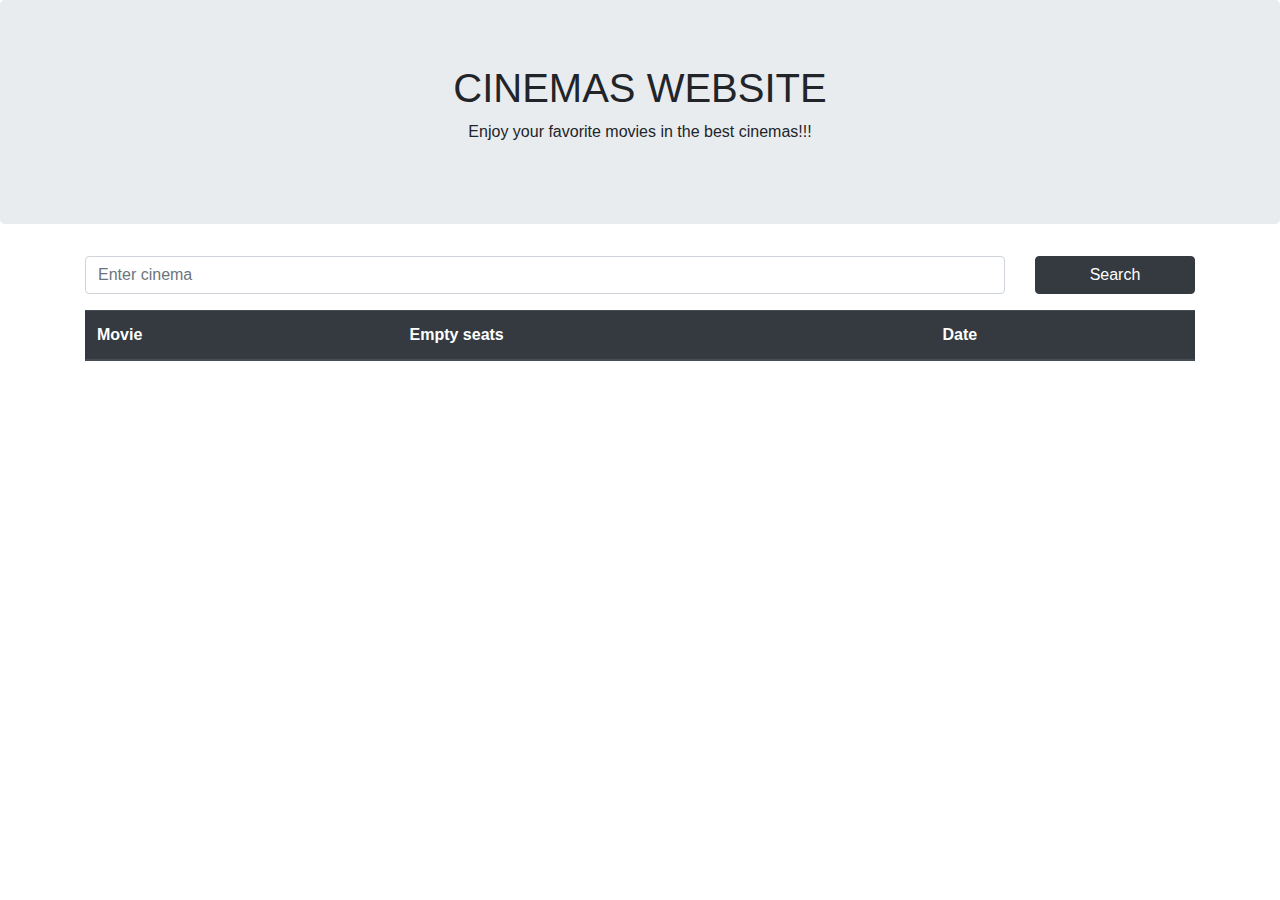
==== src/main/resources/static/index.html @ 6d5f82cd "ya funciona el api mock por fin" ====
<!DOCTYPE HTML>
<html>
	<head>
	    <title>cinemas</title>
	    <meta charset="UTF-8">
	    <meta name="viewport" content="width=device-width, initial-scale=1.0">
	
	    <script src="/webjars/jquery/jquery.min.js"></script>
	    <script src="/webjars/bootstrap/3.3.7/js/bootstrap.min.js"></script>
	    
	    <!--BOOTSTRAP CDN -->
	    <link rel="stylesheet" href="https://stackpath.bootstrapcdn.com/bootstrap/4.3.1/css/bootstrap.min.css" integrity="sha384-ggOyR0iXCbMQv3Xipma34MD+dH/1fQ784/j6cY/iJTQUOhcWr7x9JvoRxT2MZw1T" crossorigin="anonymous">
		<script src="https://stackpath.bootstrapcdn.com/bootstrap/4.3.1/js/bootstrap.min.js" integrity="sha384-JjSmVgyd0p3pXB1rRibZUAYoIIy6OrQ6VrjIEaFf/nJGzIxFDsf4x0xIM+B07jRM" crossorigin="anonymous"></script>
	    <script src="https://code.jquery.com/jquery-3.3.1.slim.min.js" integrity="sha384-q8i/X+965DzO0rT7abK41JStQIAqVgRVzpbzo5smXKp4YfRvH+8abtTE1Pi6jizo" crossorigin="anonymous"></script>
		<script src="https://cdnjs.cloudflare.com/ajax/libs/popper.js/1.14.7/umd/popper.min.js" integrity="sha384-UO2eT0CpHqdSJQ6hJty5KVphtPhzWj9WO1clHTMGa3JDZwrnQq4sF86dIHNDz0W1" crossorigin="anonymous"></script>
	    
	    <script src="js/apimock.js"></script>
		<script src="js/app.js"></script>
	    
	    <link rel="stylesheet"
	      href="/webjars/bootstrap/3.3.7/css/bootstrap.min.css" />
	</head>
	<body>	    
	    <div class="jumbotron text-center">
		  <h1>CINEMAS WEBSITE</h1>
		  <p>Enjoy your favorite movies in the best cinemas!!!</p> 
		</div>
		
		<div class="container">
		
			<div class="form-group">
			
				<div class="row">			
					<div class="col-sm-10">
						<!--label for="cinemaname">Cinema:</label-->
	  					<input type="text" class="form-control" id="inputCinemaname" placeholder= "Enter cinema">
					</div>
					<div class="col-sm-2">
						<button type="button" class="btn btn-dark btn-block" onclick="app.getCinemaByName($('#inputCinemaname').val())">Search</button>
					</div>
				</div>
			</div>
			
			<div class="table-responsive">
				<table id="tableCinema" class="table table-striped">
				      
				      <thead class="thead-dark">
					    <tr>
				        	<th>Movie</th>
				        	<th>Empty seats</th>
				        	<th>Date</th>
				      	</tr>
					  </thead>
				      
				</table>	
			</div>
				
			
			
	  </div>
		
		
	</body>
</html>
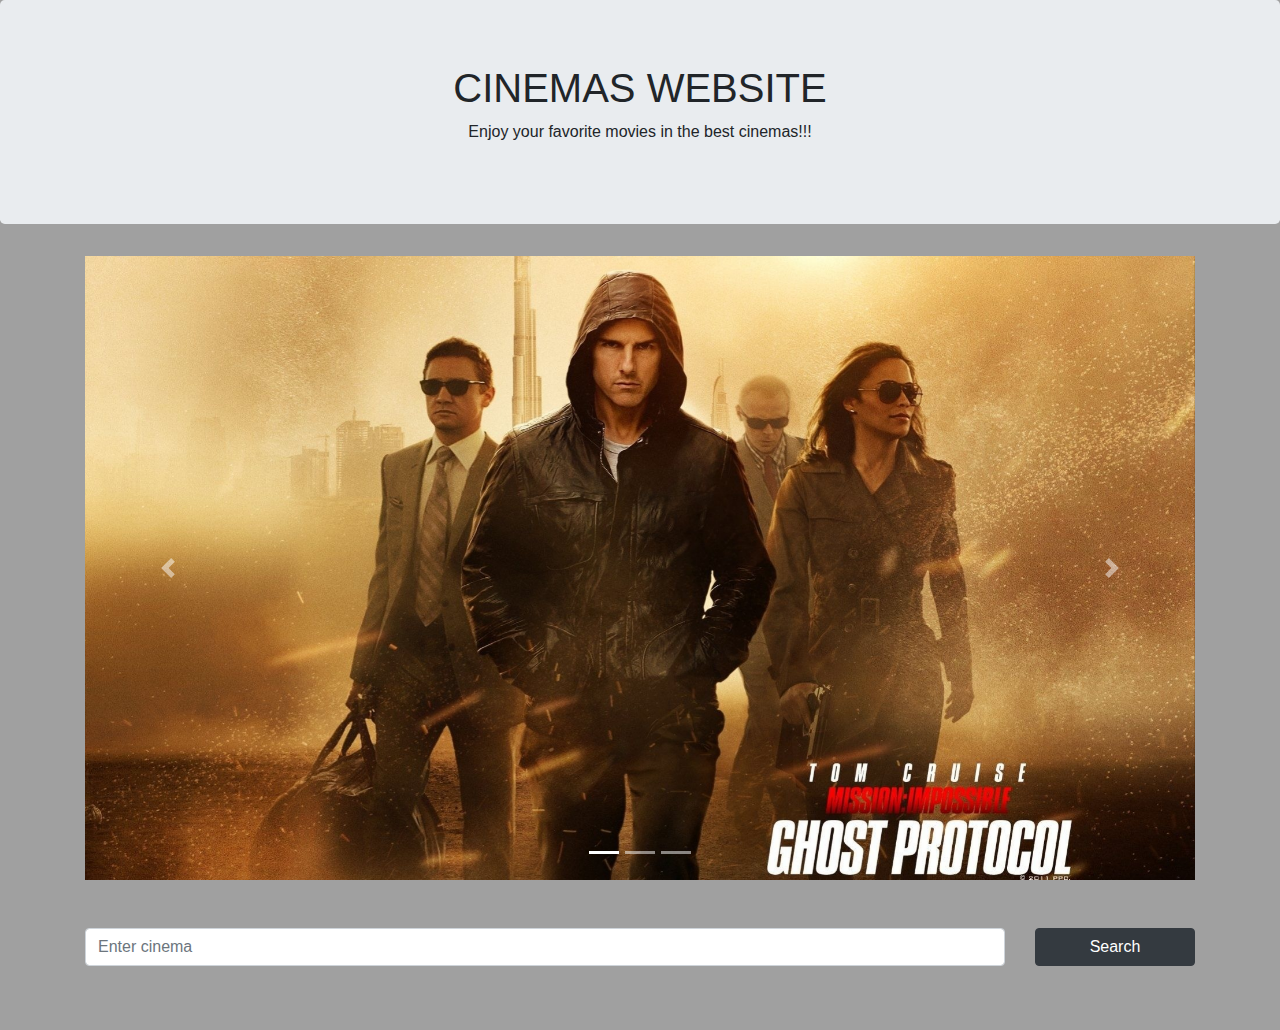
==== commit 68ea175c: "imagenes" ====
--- a/src/main/resources/static/index.html
+++ b/src/main/resources/static/index.html
@@ -1,64 +1,156 @@
 <!DOCTYPE HTML>
 <html>
-	<head>
-	    <title>cinemas</title>
-	    <meta charset="UTF-8">
-	    <meta name="viewport" content="width=device-width, initial-scale=1.0">
-	
-	    <script src="/webjars/jquery/jquery.min.js"></script>
-	    <script src="/webjars/bootstrap/3.3.7/js/bootstrap.min.js"></script>
-	    
-	    <!--BOOTSTRAP CDN -->
-	    <link rel="stylesheet" href="https://stackpath.bootstrapcdn.com/bootstrap/4.3.1/css/bootstrap.min.css" integrity="sha384-ggOyR0iXCbMQv3Xipma34MD+dH/1fQ784/j6cY/iJTQUOhcWr7x9JvoRxT2MZw1T" crossorigin="anonymous">
-		<script src="https://stackpath.bootstrapcdn.com/bootstrap/4.3.1/js/bootstrap.min.js" integrity="sha384-JjSmVgyd0p3pXB1rRibZUAYoIIy6OrQ6VrjIEaFf/nJGzIxFDsf4x0xIM+B07jRM" crossorigin="anonymous"></script>
-	    <script src="https://code.jquery.com/jquery-3.3.1.slim.min.js" integrity="sha384-q8i/X+965DzO0rT7abK41JStQIAqVgRVzpbzo5smXKp4YfRvH+8abtTE1Pi6jizo" crossorigin="anonymous"></script>
-		<script src="https://cdnjs.cloudflare.com/ajax/libs/popper.js/1.14.7/umd/popper.min.js" integrity="sha384-UO2eT0CpHqdSJQ6hJty5KVphtPhzWj9WO1clHTMGa3JDZwrnQq4sF86dIHNDz0W1" crossorigin="anonymous"></script>
-	    
-	    <script src="js/apimock.js"></script>
-		<script src="js/app.js"></script>
-	    
-	    <link rel="stylesheet"
-	      href="/webjars/bootstrap/3.3.7/css/bootstrap.min.css" />
-	</head>
-	<body>	    
-	    <div class="jumbotron text-center">
-		  <h1>CINEMAS WEBSITE</h1>
-		  <p>Enjoy your favorite movies in the best cinemas!!!</p> 
-		</div>
-		
-		<div class="container">
-		
-			<div class="form-group">
-			
-				<div class="row">			
-					<div class="col-sm-10">
-						<!--label for="cinemaname">Cinema:</label-->
-	  					<input type="text" class="form-control" id="inputCinemaname" placeholder= "Enter cinema">
-					</div>
-					<div class="col-sm-2">
-						<button type="button" class="btn btn-dark btn-block" onclick="app.getCinemaByName($('#inputCinemaname').val())">Search</button>
-					</div>
+<head>
+<title>cinemas</title>
+<meta charset="UTF-8">
+<meta name="viewport" content="width=device-width, initial-scale=1.0">
+
+<!--BOOTSTRAP CDN -->
+<link rel="stylesheet"
+	href="https://stackpath.bootstrapcdn.com/bootstrap/4.3.1/css/bootstrap.min.css"
+	integrity="sha384-ggOyR0iXCbMQv3Xipma34MD+dH/1fQ784/j6cY/iJTQUOhcWr7x9JvoRxT2MZw1T"
+	crossorigin="anonymous">
+<script
+	src="https://stackpath.bootstrapcdn.com/bootstrap/4.3.1/js/bootstrap.min.js"
+	integrity="sha384-JjSmVgyd0p3pXB1rRibZUAYoIIy6OrQ6VrjIEaFf/nJGzIxFDsf4x0xIM+B07jRM"
+	crossorigin="anonymous"></script>
+<script src="https://code.jquery.com/jquery-3.3.1.slim.min.js"
+	integrity="sha384-q8i/X+965DzO0rT7abK41JStQIAqVgRVzpbzo5smXKp4YfRvH+8abtTE1Pi6jizo"
+	crossorigin="anonymous"></script>
+<script
+	src="https://cdnjs.cloudflare.com/ajax/libs/popper.js/1.14.7/umd/popper.min.js"
+	integrity="sha384-UO2eT0CpHqdSJQ6hJty5KVphtPhzWj9WO1clHTMGa3JDZwrnQq4sF86dIHNDz0W1"
+	crossorigin="anonymous"></script>
+
+
+<link rel="stylesheet"
+	href="https://maxcdn.bootstrapcdn.com/bootstrap/4.3.1/css/bootstrap.min.css">
+<script
+	src="https://ajax.googleapis.com/ajax/libs/jquery/3.3.1/jquery.min.js"></script>
+<script
+	src="https://cdnjs.cloudflare.com/ajax/libs/popper.js/1.14.7/umd/popper.min.js"></script>
+<script
+	src="https://maxcdn.bootstrapcdn.com/bootstrap/4.3.1/js/bootstrap.min.js"></script>
+
+<!-- APIMOCK -->
+<script src="js/apimock.js"></script>
+<script src="js/app.js"></script>
+
+<link rel="stylesheet"
+	href="/webjars/bootstrap/3.3.7/css/bootstrap.min.css" />
+<script src="/webjars/jquery/jquery.min.js"></script>
+<script src="/webjars/bootstrap/3.3.7/js/bootstrap.min.js"></script>
+
+<style>
+/* Make the image fully responsive */
+.carousel-inner img {
+	width: 100%;
+	height: 100%;
+}
+</style>
+
+</head>
+<body style="background-color: rgb(160, 160, 160);">
+	<div class="jumbotron text-center">
+		<h1>CINEMAS WEBSITE</h1>
+		<p>Enjoy your favorite movies in the best cinemas!!!</p>
+	</div>
+
+	<div class="container">
+
+		<div id="demo" class="carousel slide" data-ride="carousel">
+
+			<!-- Indicators -->
+			<ul class="carousel-indicators">
+				<li data-target="#demo" data-slide-to="0" class="active"></li>
+				<li data-target="#demo" data-slide-to="1"></li>
+				<li data-target="#demo" data-slide-to="2"></li>
+			</ul>
+
+			<!-- The slideshow -->
+			<div class="carousel-inner">
+				<div class="carousel-item active">
+					<img src="missionImposible1.jpg" alt="Los Angeles" width="1100"
+						height="500">
+				</div>
+				<div class="carousel-item">
+					<img src="titanic1.jpg" alt="Chicago" width="1100" height="500">
+				</div>
+				<div class="carousel-item">
+					<img src="thePurge1.jpg" alt="New York" width="1100" height="500">
 				</div>
 			</div>
-			
-			<div class="table-responsive">
-				<table id="tableCinema" class="table table-striped">
-				      
-				      <thead class="thead-dark">
-					    <tr>
-				        	<th>Movie</th>
-				        	<th>Empty seats</th>
-				        	<th>Date</th>
-				      	</tr>
-					  </thead>
-				      
-				</table>	
+
+			<!-- Left and right controls -->
+			<a class="carousel-control-prev" href="#demo" data-slide="prev">
+				<span class="carousel-control-prev-icon"></span>
+			</a> <a class="carousel-control-next" href="#demo" data-slide="next">
+				<span class="carousel-control-next-icon"></span>
+			</a>
+
+		</div>
+	</div>
+
+	<br></br>
+
+	<div class="container">
+		<div class="form-group">
+
+			<div class="row">
+				<div class="col-sm-10">
+					<!--label for="cinemaname">Cinema:</label-->
+					<input type="text" class="form-control" id="inputCinemaname"
+						placeholder="Enter cinema">
+				</div>
+				<div class="col-sm-2">
+					<button type="button" class="btn btn-dark btn-block"
+						onclick="app.getCinemaByName($('#inputCinemaname').val())"
+						data-toggle="modal" data-target="#modalCinema">Search</button>
+				</div>
 			</div>
-				
-			
-			
-	  </div>
-		
-		
-	</body>
+		</div>
+
+	</div>
+
+	<br></br>
+
+	<!-- The Modal -->
+	<div class="modal" id="modalCinema">
+		<div class="modal-dialog">
+			<div class="modal-content">
+
+				<!-- Modal Header -->
+				<div class="modal-header">
+					<h4 class="modal-title" id="#cinemaName">Cinema</h4>
+					<button type="button" class="close" data-dismiss="modal">&times;</button>
+				</div>
+
+				<!-- Modal body -->
+				<div class="modal-body">
+
+					<div class="table-responsive">
+						<table id="tableCinema" class="table table-striped">
+
+							<thead class="thead-dark">
+								<tr>
+									<th>Movie</th>
+									<th>Empty seats</th>
+									<th>Date</th>
+								</tr>
+							</thead>
+						</table>
+					</div>
+
+				</div>
+
+				<!-- Modal footer -->
+				<div class="modal-footer">
+					<button type="button" class="btn btn-danger" data-dismiss="modal">Close</button>
+				</div>
+
+			</div>
+		</div>
+	</div>
+
+</body>
 </html>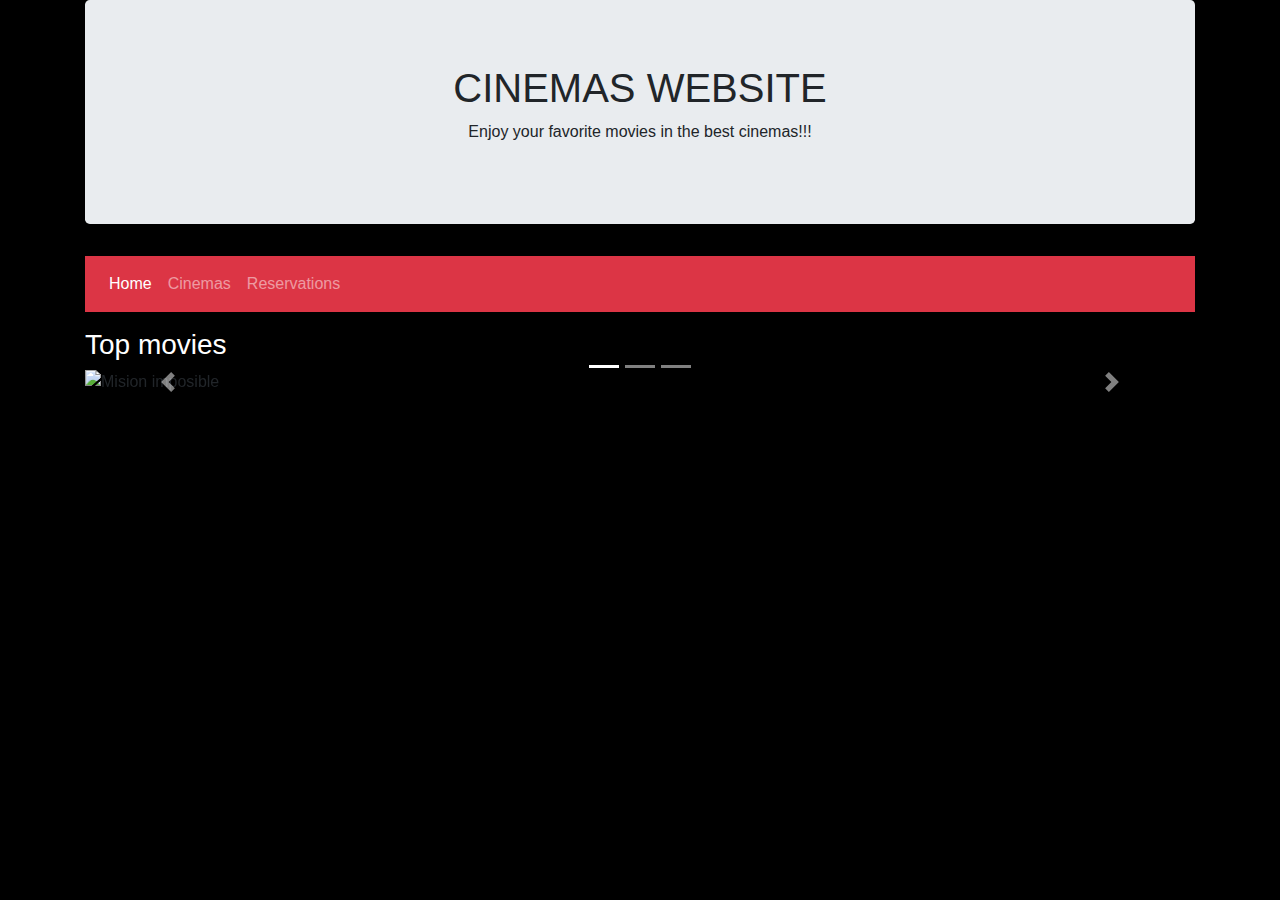
==== commit 7f74b3ed: "Consume get" ====
--- a/src/main/resources/static/index.html
+++ b/src/main/resources/static/index.html
@@ -1,15 +1,12 @@
 <!DOCTYPE HTML>
 <html>
 <head>
-<title>cinemas</title>
+<title>Home page</title>
 <meta charset="UTF-8">
 <meta name="viewport" content="width=device-width, initial-scale=1.0">
 
 <!--BOOTSTRAP CDN -->
-<link rel="stylesheet"
-	href="https://stackpath.bootstrapcdn.com/bootstrap/4.3.1/css/bootstrap.min.css"
-	integrity="sha384-ggOyR0iXCbMQv3Xipma34MD+dH/1fQ784/j6cY/iJTQUOhcWr7x9JvoRxT2MZw1T"
-	crossorigin="anonymous">
+<link rel="stylesheet" 	href="https://stackpath.bootstrapcdn.com/bootstrap/4.3.1/css/bootstrap.min.css" 	integrity="sha384-ggOyR0iXCbMQv3Xipma34MD+dH/1fQ784/j6cY/iJTQUOhcWr7x9JvoRxT2MZw1T" crossorigin="anonymous">
 <script
 	src="https://stackpath.bootstrapcdn.com/bootstrap/4.3.1/js/bootstrap.min.js"
 	integrity="sha384-JjSmVgyd0p3pXB1rRibZUAYoIIy6OrQ6VrjIEaFf/nJGzIxFDsf4x0xIM+B07jRM"
@@ -23,21 +20,18 @@
 	crossorigin="anonymous"></script>
 
 
-<link rel="stylesheet"
-	href="https://maxcdn.bootstrapcdn.com/bootstrap/4.3.1/css/bootstrap.min.css">
-<script
-	src="https://ajax.googleapis.com/ajax/libs/jquery/3.3.1/jquery.min.js"></script>
-<script
-	src="https://cdnjs.cloudflare.com/ajax/libs/popper.js/1.14.7/umd/popper.min.js"></script>
-<script
-	src="https://maxcdn.bootstrapcdn.com/bootstrap/4.3.1/js/bootstrap.min.js"></script>
+<link rel="stylesheet" 	href="https://maxcdn.bootstrapcdn.com/bootstrap/4.3.1/css/bootstrap.min.css">
+<script src="https://ajax.googleapis.com/ajax/libs/jquery/3.3.1/jquery.min.js"></script>
+<script src="https://cdnjs.cloudflare.com/ajax/libs/popper.js/1.14.7/umd/popper.min.js"></script>
+<script src="https://maxcdn.bootstrapcdn.com/bootstrap/4.3.1/js/bootstrap.min.js"></script>
 
 <!-- APIMOCK -->
 <script src="js/apimock.js"></script>
 <script src="js/app.js"></script>
+<script src="templates/app2.js"></script>
+<script src="templates/apiclient.js"></script>
 
-<link rel="stylesheet"
-	href="/webjars/bootstrap/3.3.7/css/bootstrap.min.css" />
+<link rel="stylesheet" 	href="/webjars/bootstrap/3.3.7/css/bootstrap.min.css" />
 <script src="/webjars/jquery/jquery.min.js"></script>
 <script src="/webjars/bootstrap/3.3.7/js/bootstrap.min.js"></script>
 
@@ -50,13 +44,34 @@
 </style>
 
 </head>
-<body style="background-color: rgb(160, 160, 160);">
-	<div class="jumbotron text-center">
-		<h1>CINEMAS WEBSITE</h1>
-		<p>Enjoy your favorite movies in the best cinemas!!!</p>
-	</div>
+<body style="background-color: rgb(0, 0, 0);">
 
 	<div class="container">
+
+		<div class="jumbotron text-center">
+			<h1>CINEMAS WEBSITE</h1>
+			<p>Enjoy your favorite movies in the best cinemas!!!</p>
+		</div>
+
+		<nav class="navbar navbar-expand-sm bg-danger navbar-dark">
+
+			<ul class="navbar-nav">
+					<li class="nav-item active"><a class="nav-link"
+						href="/index.html">Home</a></li>
+
+					<li class="nav-item"><a class="nav-link"
+						href="/templates/allCinemas.html">Cinemas</a></li>
+					<li class="nav-item"><a class="nav-link" href="#">Reservations</a></li>
+			</ul>
+
+		</nav>
+		<p></p>
+		<legend class="text-white">
+			<h3 style="font-family:" HelveticaNeue",Helvetica,Arial,sans-serif; ">
+				Top movies</h3>
+		</legend>
+
+
 
 		<div id="demo" class="carousel slide" data-ride="carousel">
 
@@ -70,14 +85,16 @@
 			<!-- The slideshow -->
 			<div class="carousel-inner">
 				<div class="carousel-item active">
-					<img src="missionImposible1.jpg" alt="Los Angeles" width="1100"
+					<img src="images/missionImposible1.jpg" alt="Mision imposible"
+						width="1100" height="500">
+				</div>
+				<div class="carousel-item">
+					<img src="images/titanic1.jpg" alt="Titanic" width="1100"
 						height="500">
 				</div>
 				<div class="carousel-item">
-					<img src="titanic1.jpg" alt="Chicago" width="1100" height="500">
-				</div>
-				<div class="carousel-item">
-					<img src="thePurge1.jpg" alt="New York" width="1100" height="500">
+					<img src="images/thePurge1.jpg" alt="The purge" width="1100"
+						height="500">
 				</div>
 			</div>
 
@@ -93,29 +110,9 @@
 
 	<br></br>
 
-	<div class="container">
-		<div class="form-group">
-
-			<div class="row">
-				<div class="col-sm-10">
-					<!--label for="cinemaname">Cinema:</label-->
-					<input type="text" class="form-control" id="inputCinemaname"
-						placeholder="Enter cinema">
-				</div>
-				<div class="col-sm-2">
-					<button type="button" class="btn btn-dark btn-block"
-						onclick="app.getCinemaByName($('#inputCinemaname').val())"
-						data-toggle="modal" data-target="#modalCinema">Search</button>
-				</div>
-			</div>
-		</div>
-
-	</div>
-
-	<br></br>
-
 	<!-- The Modal -->
 	<div class="modal" id="modalCinema">
+
 		<div class="modal-dialog">
 			<div class="modal-content">
 
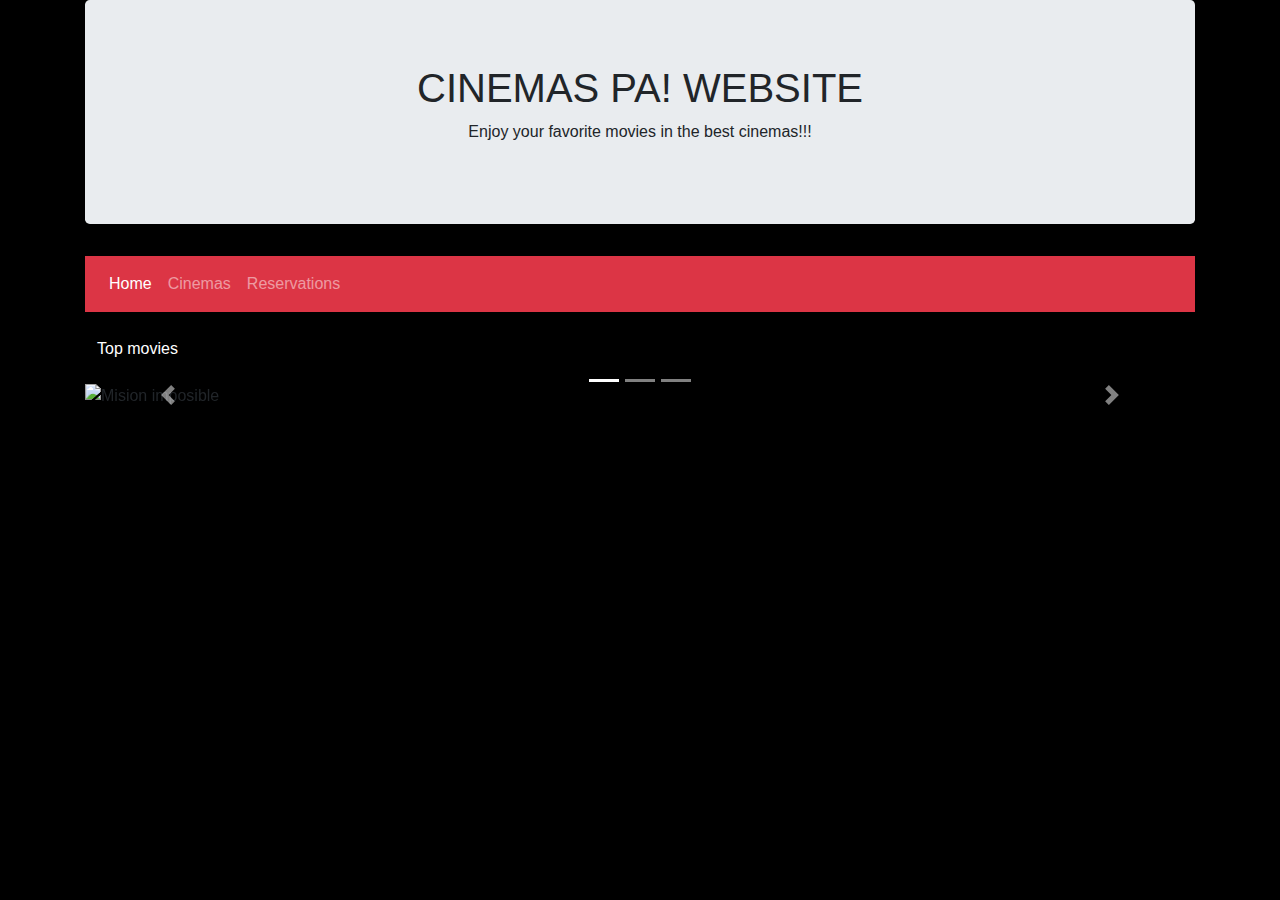
==== commit d3225b6e: "finish" ====
--- a/src/main/resources/static/index.html
+++ b/src/main/resources/static/index.html
@@ -49,7 +49,7 @@
 	<div class="container">
 
 		<div class="jumbotron text-center">
-			<h1>CINEMAS WEBSITE</h1>
+			<h1>CINEMAS PA! WEBSITE</h1>
 			<p>Enjoy your favorite movies in the best cinemas!!!</p>
 		</div>
 
@@ -67,11 +67,9 @@
 		</nav>
 		<p></p>
 		<legend class="text-white">
-			<h3 style="font-family:" HelveticaNeue",Helvetica,Arial,sans-serif; ">
+			<label style="font-family: HelveticaNeue,Helvetica,Arial,sans-serif; padding: 6px 12px; font-size: 16px;">
 				Top movies</h3>
 		</legend>
-
-
 
 		<div id="demo" class="carousel slide" data-ride="carousel">
 
@@ -110,44 +108,5 @@
 
 	<br></br>
 
-	<!-- The Modal -->
-	<div class="modal" id="modalCinema">
-
-		<div class="modal-dialog">
-			<div class="modal-content">
-
-				<!-- Modal Header -->
-				<div class="modal-header">
-					<h4 class="modal-title" id="#cinemaName">Cinema</h4>
-					<button type="button" class="close" data-dismiss="modal">&times;</button>
-				</div>
-
-				<!-- Modal body -->
-				<div class="modal-body">
-
-					<div class="table-responsive">
-						<table id="tableCinema" class="table table-striped">
-
-							<thead class="thead-dark">
-								<tr>
-									<th>Movie</th>
-									<th>Empty seats</th>
-									<th>Date</th>
-								</tr>
-							</thead>
-						</table>
-					</div>
-
-				</div>
-
-				<!-- Modal footer -->
-				<div class="modal-footer">
-					<button type="button" class="btn btn-danger" data-dismiss="modal">Close</button>
-				</div>
-
-			</div>
-		</div>
-	</div>
-
 </body>
 </html>